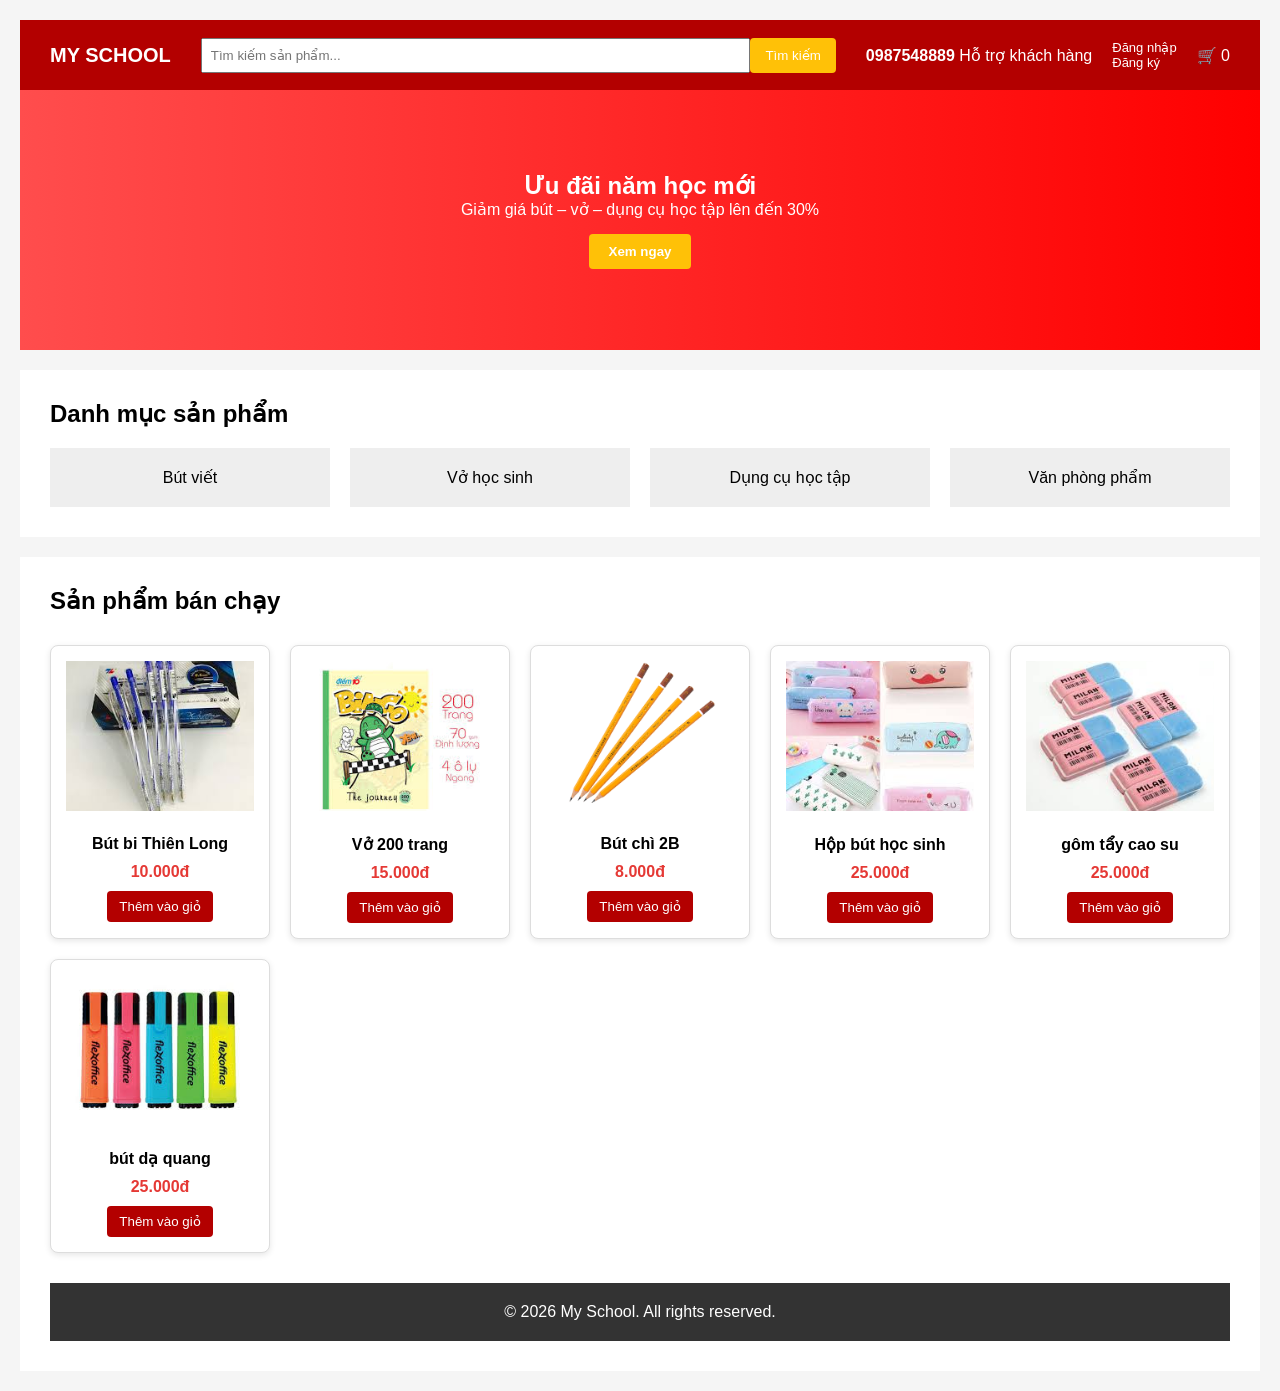
==== html/homepage.html @ 2a37df04 "update code" ====
<!doctype html>
<html lang="vi">
  <head>
    <meta charset="UTF-8" />
    <title>My School</title>
    <link rel="stylesheet" href="../css/homepage.css" />
  </head>

  <body>
    <nav class="navbar">
      <div class="navbar-left">
        <div class="logo">MY SCHOOL</div>
      </div>

      <div class="navbar-center">
        <input type="text" placeholder="Tìm kiếm sản phẩm..." />
        <button>Tìm kiếm</button>
      </div>

      <div class="navbar-right">
        <div class="hotline">
          <strong>0987548889</strong>
          <span>Hỗ trợ khách hàng</span>
        </div>

        <div class="account">
          <a href="#">Đăng nhập</a>
          <a href="#">Đăng ký</a>
        </div>

        <div class="cart">🛒 <span class="badge">0</span></div>
      </div>
    </nav>

    <div class="banner">
      <div class="banner-content">
        <h2>Ưu đãi năm học mới</h2>
        <p>Giảm giá bút – vở – dụng cụ học tập lên đến 30%</p>
        <button>Xem ngay</button>
      </div>
    </div>

    <div class="category">
      <h2>Danh mục sản phẩm</h2>
      <div class="category-list">
        <div class="category-item">Bút viết</div>
        <div class="category-item">Vở học sinh</div>
        <div class="category-item">Dụng cụ học tập</div>
        <div class="category-item">Văn phòng phẩm</div>
      </div>
    </div>

    <div class="bestseller">
      <h2>Sản phẩm bán chạy</h2>
      <div class="product-list">
        <div class="product-card">
          <img src="../img/butbi.jpg" />
          <h3>Bút bi Thiên Long</h3>
          <p class="price">10.000đ</p>
          <button>Thêm vào giỏ</button>
        </div>

        <div class="product-card">
          <img src="../img/vohocsinh200trang.jpg" />
          <h3>Vở 200 trang</h3>
          <p class="price">15.000đ</p>
          <button>Thêm vào giỏ</button>
        </div>

        <div class="product-card">
          <img src="../img/butchi.png" />
          <h3>Bút chì 2B</h3>
          <p class="price">8.000đ</p>
          <button>Thêm vào giỏ</button>
        </div>

        <div class="product-card">
          <img src="../img/hopbuthocsinh.jpg" />
          <h3>Hộp bút học sinh</h3>
          <p class="price">25.000đ</p>
          <button>Thêm vào giỏ</button>
        </div>

        <div class="product-card">
          <img src="../img/gomtay.jpg" />
          <h3>gôm tẩy cao su</h3>
          <p class="price">25.000đ</p>
          <button>Thêm vào giỏ</button>
      </div>

      <div class="product-card">
          <img src="..//img/butdaquang.jpg" />
          <h3>bút dạ quang</h3>
          <p class="price">25.000đ</p>
          <button>Thêm vào giỏ</button>
      </div>

       
    </div>
    <footer>© 2026 My School. All rights reserved.</footer>
  </body>
</html>
---- css/homepage.css ----
* {
  margin: 0;
  padding: 0;
  box-sizing: border-box;
  font-family: Arial, sans-serif;
}

body {
  background: #f5f5f5;
}
.navbar {
  height: 70px;
  background: #b30000;
  color: #fff;
  display: flex;
  align-items: center;
  padding: 0 30px;
}

.navbar-left .logo {
  font-size: 20px;
  font-weight: bold;
}

.navbar-center {
  flex: 1;
  display: flex;
  margin: 0 30px;
}

.navbar-center input {
  flex: 1;
  padding: 8px;
}

.navbar-center button {
  padding: 8px 15px;
  background: #ffc107;
  border: none;
  cursor: pointer;
}

.navbar-right {
  display: flex;
  gap: 20px;
  align-items: center;
}

.account a {
  color: #fff;
  display: block;
  text-decoration: none;
  font-size: 13px;
}

.banner {
  height: 260px;
  background: linear-gradient(90deg, #ff4d4d, #ff0000);
  display: flex;
  align-items: center;
  justify-content: center;
  color: #fff;
}

.banner-content {
  text-align: center;
}

.banner-content button {
  margin-top: 15px;
  padding: 10px 20px;
  border: none;
  background: #ffc107;
  cursor: pointer;
  font-weight: bold;
}

.category {
  background: #fff;
  padding: 30px;
  margin-top: 20px;
}

.category-list {
  display: flex;
  gap: 20px;
  margin-top: 20px;
}

.category-item {
  flex: 1;
  background: #eee;
  padding: 20px;
  text-align: center;
  cursor: pointer;
}

.bestseller {
  background: #fff;
  padding: 30px;
  margin-top: 20px;
}

.product-list {
  display: flex;
  gap: 20px;
  margin-top: 20px;
}

.product-card {
  flex: 1;
  border: 1px solid #ddd;
  padding: 15px;
  text-align: center;
}

.product-card img {
  width: 100%;
}

.price {
  color: red;
  font-weight: bold;
  margin: 10px 0;
}

.product-card button {
  padding: 8px 12px;
  background: #b30000;
  color: #fff;
  border: none;
  cursor: pointer;
}

footer {
  margin-top: 30px;
  padding: 20px;
  background: #333;
  color: #fff;
  text-align: center;
}
body {
  font-family: Arial, sans-serif;
  background: #f5f5f5;
  padding: 20px;
}

h1 {
  text-align: center;
}

.product-list {
  display: grid;
  grid-template-columns: repeat(auto-fill, minmax(220px, 1fr));
  gap: 20px;
  margin-top: 30px;
}

.product-card {
  background: #fff;
  padding: 15px;
  border-radius: 8px;
  text-align: center;
  box-shadow: 0 2px 6px rgba(0,0,0,0.1);
}

.product-card img {
  width: 100%;
  height: 150px;
  object-fit: cover;
  margin-bottom: 10px;
}

.product-card h3 {
  font-size: 16px;
  margin: 10px 0;
}

.price {
  color: #e53935;
  font-weight: bold;
  margin-bottom: 10px;
}

button {
  padding: 8px 12px;
  border: none;
  background: #1976d2;
  color: #fff;
  border-radius: 4px;
  cursor: pointer;
}

button:hover {
  background: #0d47a1;
}
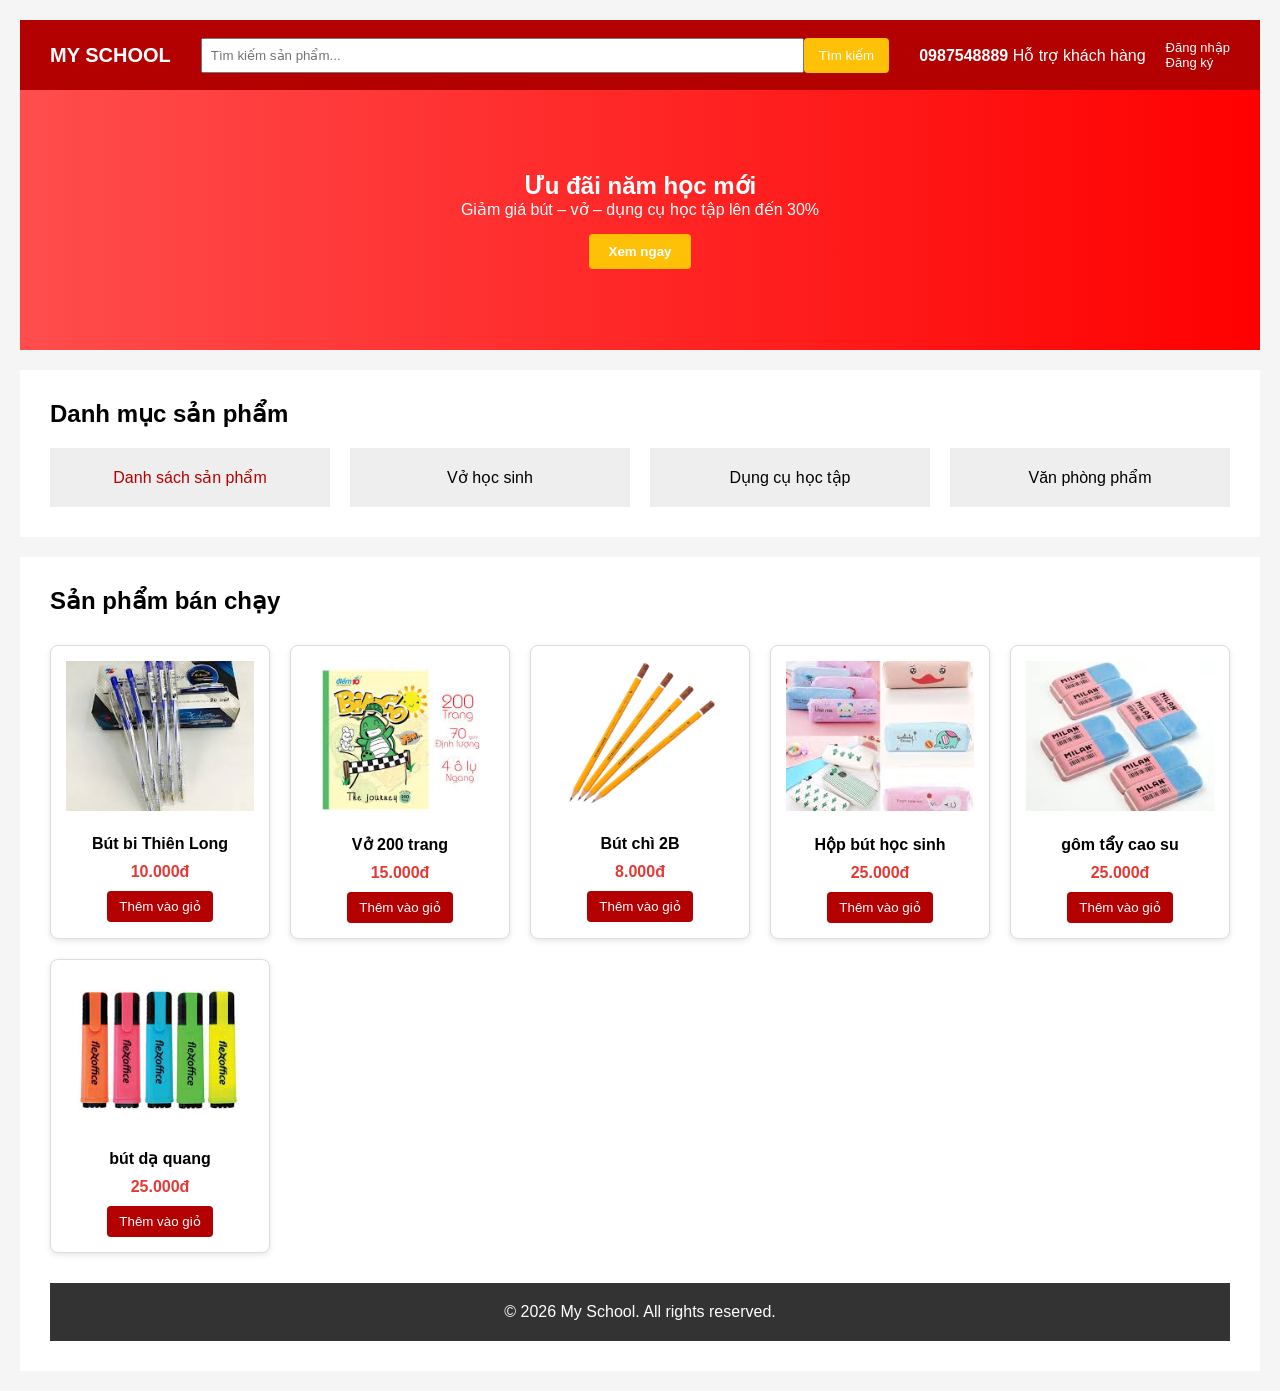
==== commit e7c0d5f8: "update code" ====
--- a/html/homepage.html
+++ b/html/homepage.html
@@ -28,7 +28,7 @@
           <a href="#">Đăng ký</a>
         </div>
 
-        <div class="cart">🛒 <span class="badge">0</span></div>
+      
       </div>
     </nav>
 
@@ -43,7 +43,7 @@
     <div class="category">
       <h2>Danh mục sản phẩm</h2>
       <div class="category-list">
-        <div class="category-item">Bút viết</div>
+        <div class="category-item"><a href="../json/script.js">Danh sách sản phẩm</a></div>
         <div class="category-item">Vở học sinh</div>
         <div class="category-item">Dụng cụ học tập</div>
         <div class="category-item">Văn phòng phẩm</div>
--- a/css/homepage.css
+++ b/css/homepage.css
@@ -95,6 +95,11 @@
   cursor: pointer;
 }
 
+.category-item a {
+  text-decoration: none;
+  color: #b30000;
+}
+
 .bestseller {
   background: #fff;
   padding: 30px;
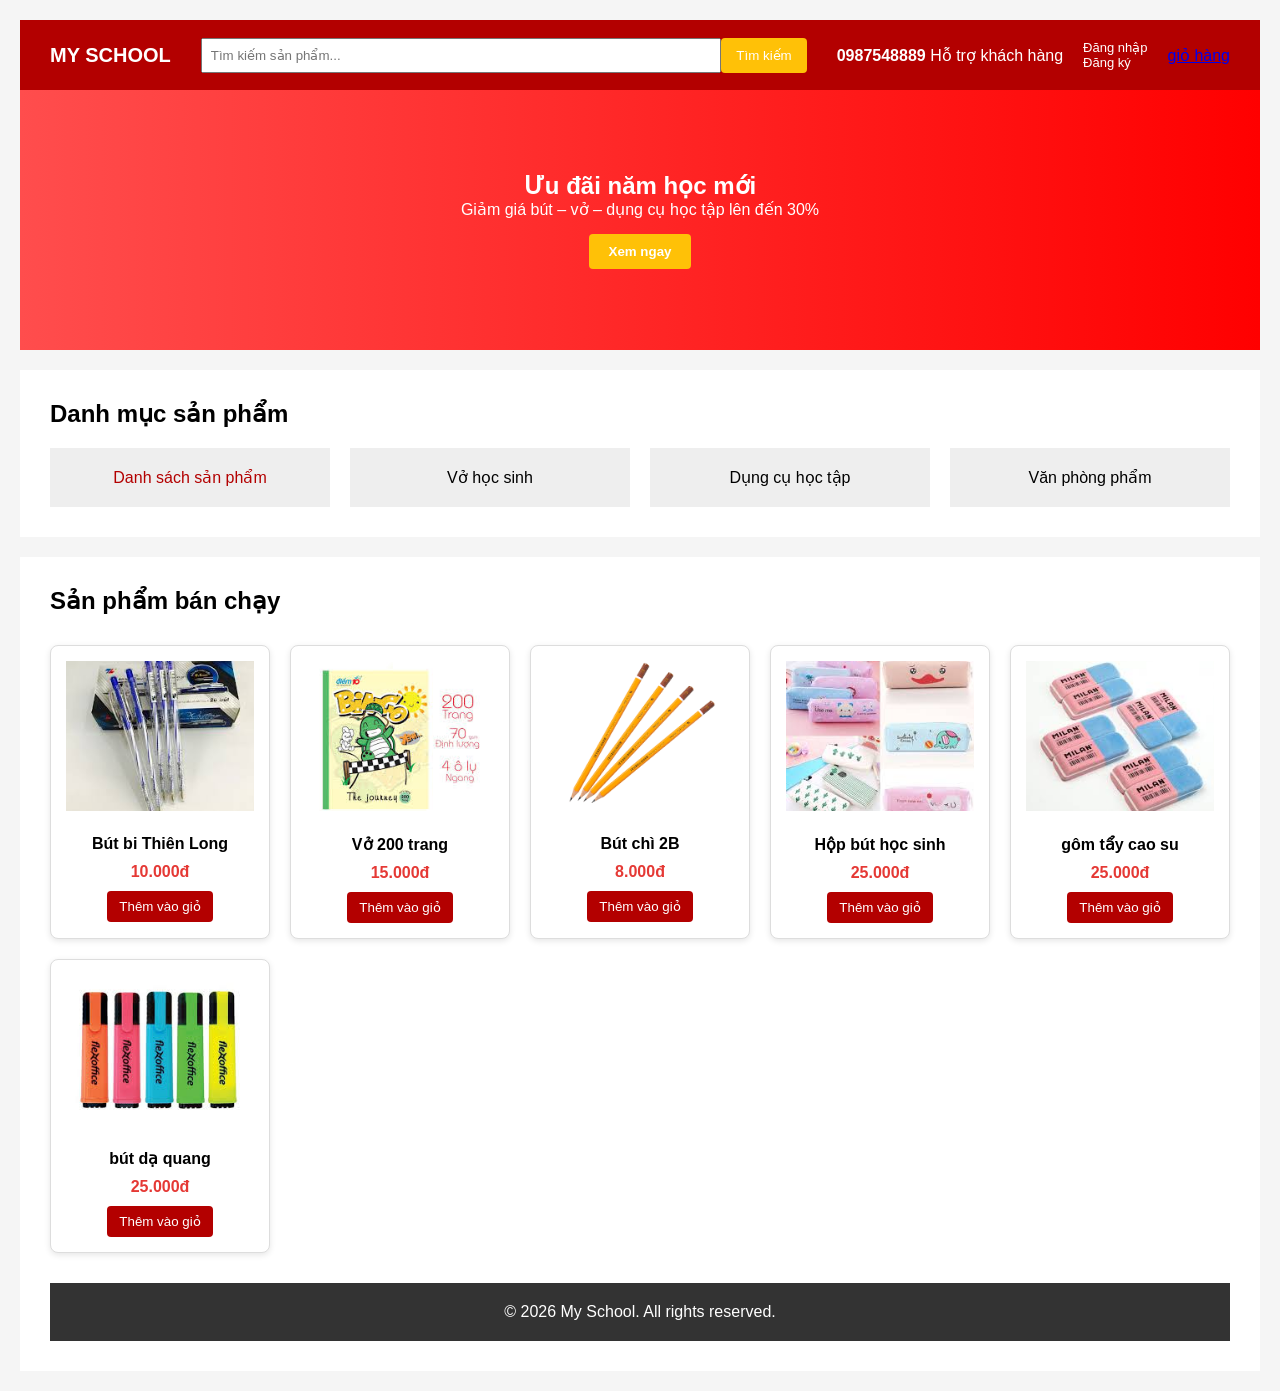
==== commit b589f386: "update code" ====
--- a/html/homepage.html
+++ b/html/homepage.html
@@ -27,6 +27,9 @@
           <a href="#">Đăng nhập</a>
           <a href="#">Đăng ký</a>
         </div>
+        <div class="cart"><a href="./cart.html"> giỏ hàng</a>
+  <span id="cart-count"></span>
+</div>
 
       
       </div>
@@ -43,7 +46,7 @@
     <div class="category">
       <h2>Danh mục sản phẩm</h2>
       <div class="category-list">
-        <div class="category-item"><a href="../json/script.js">Danh sách sản phẩm</a></div>
+        <div class="category-item"><a href="./productlist.html">Danh sách sản phẩm</a></div>
         <div class="category-item">Vở học sinh</div>
         <div class="category-item">Dụng cụ học tập</div>
         <div class="category-item">Văn phòng phẩm</div>
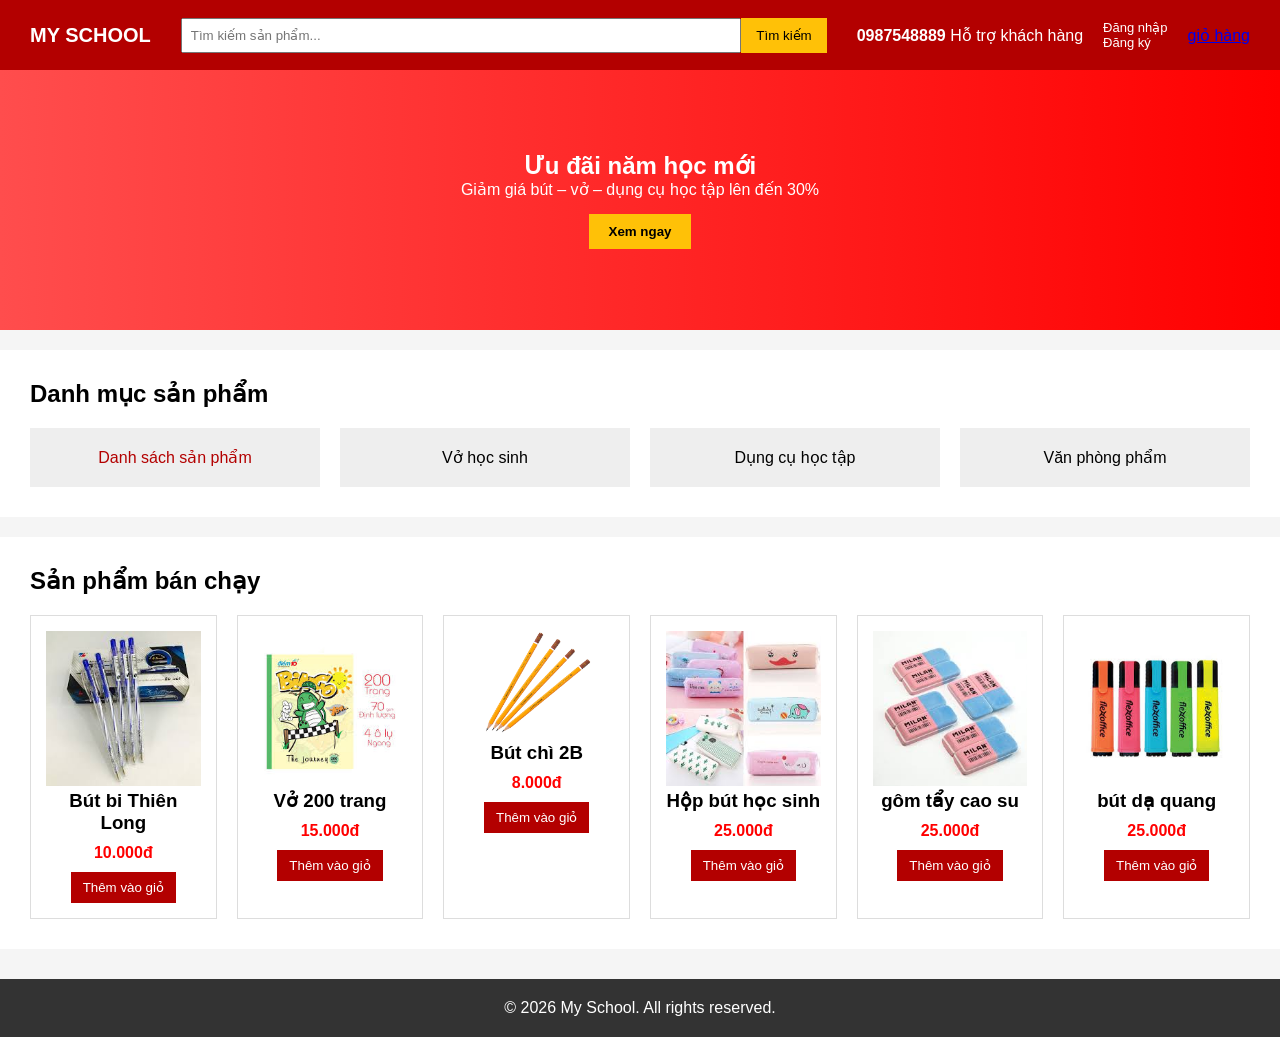
==== commit dada5dab: "update code" ====
--- a/html/homepage.html
+++ b/html/homepage.html
@@ -1,8 +1,6 @@
 <!doctype html>
 <html lang="vi">
   <head>
-    <meta charset="UTF-8" />
-    <title>My School</title>
     <link rel="stylesheet" href="../css/homepage.css" />
   </head>
 
@@ -24,12 +22,13 @@
         </div>
 
         <div class="account">
-          <a href="#">Đăng nhập</a>
-          <a href="#">Đăng ký</a>
+          <a href="../html/login.html">Đăng nhập</a>
+          <a href="../html/signup.html">Đăng ký</a>
         </div>
-        <div class="cart"><a href="./cart.html"> giỏ hàng</a>
-  <span id="cart-count"></span>
-</div>
+        <div class="cart">
+            <a href="./cart.html">giỏ hàng</a>
+            <span id="cart-count"></span>
+        </div>
 
       
       </div>
@@ -91,14 +90,13 @@
           <button>Thêm vào giỏ</button>
       </div>
 
-      <div class="product-card">
-          <img src="..//img/butdaquang.jpg" />
+        <div class="product-card">
+          <img src="../img/butdaquang.jpg" />
           <h3>bút dạ quang</h3>
           <p class="price">25.000đ</p>
           <button>Thêm vào giỏ</button>
+        </div>
       </div>
-
-       
     </div>
     <footer>© 2026 My School. All rights reserved.</footer>
   </body>
--- a/css/homepage.css
+++ b/css/homepage.css
@@ -8,6 +8,7 @@
 body {
   background: #f5f5f5;
 }
+
 .navbar {
   height: 70px;
   background: #b30000;
@@ -143,60 +144,4 @@
   background: #333;
   color: #fff;
   text-align: center;
-}
-body {
-  font-family: Arial, sans-serif;
-  background: #f5f5f5;
-  padding: 20px;
-}
-
-h1 {
-  text-align: center;
-}
-
-.product-list {
-  display: grid;
-  grid-template-columns: repeat(auto-fill, minmax(220px, 1fr));
-  gap: 20px;
-  margin-top: 30px;
-}
-
-.product-card {
-  background: #fff;
-  padding: 15px;
-  border-radius: 8px;
-  text-align: center;
-  box-shadow: 0 2px 6px rgba(0,0,0,0.1);
-}
-
-.product-card img {
-  width: 100%;
-  height: 150px;
-  object-fit: cover;
-  margin-bottom: 10px;
-}
-
-.product-card h3 {
-  font-size: 16px;
-  margin: 10px 0;
-}
-
-.price {
-  color: #e53935;
-  font-weight: bold;
-  margin-bottom: 10px;
-}
-
-button {
-  padding: 8px 12px;
-  border: none;
-  background: #1976d2;
-  color: #fff;
-  border-radius: 4px;
-  cursor: pointer;
-}
-
-button:hover {
-  background: #0d47a1;
-}
-
+}
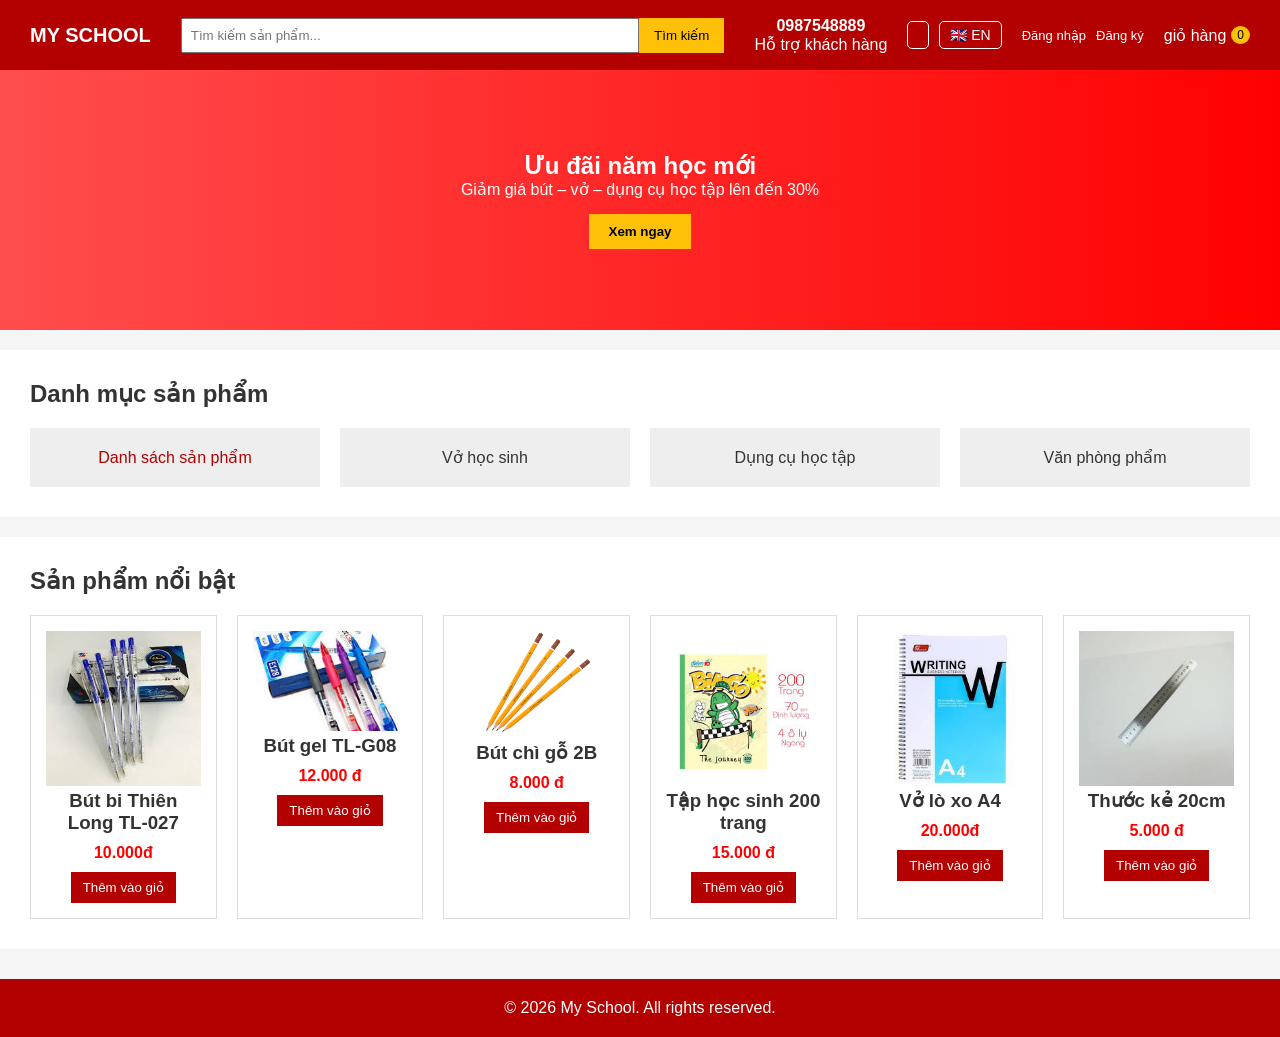
==== commit d5d98d03: "feat: Implement initial e-commerce application including core pages, styling, internationalization, " ====
--- a/html/homepage.html
+++ b/html/homepage.html
@@ -1,103 +1,52 @@
 <!doctype html>
 <html lang="vi">
-  <head>
-    <link rel="stylesheet" href="../css/homepage.css" />
-  </head>
 
-  <body>
-    <nav class="navbar">
-      <div class="navbar-left">
-        <div class="logo">MY SCHOOL</div>
-      </div>
+<head>
+  <meta charset="UTF-8" />
+  <meta name="viewport" content="width=device-width, initial-scale=1.0">
+  <title>Trang chủ - My School</title>
+  <link rel="icon" href="../img/favicon.ico" />
+  <link rel="stylesheet" href="../css/theme.css" />
+  <link rel="stylesheet" href="../css/homepage.css" />
+</head>
 
-      <div class="navbar-center">
-        <input type="text" placeholder="Tìm kiếm sản phẩm..." />
-        <button>Tìm kiếm</button>
-      </div>
+<body>
+  <div id="header-container"></div>
 
-      <div class="navbar-right">
-        <div class="hotline">
-          <strong>0987548889</strong>
-          <span>Hỗ trợ khách hàng</span>
-        </div>
+  <div class="banner">
+    <div class="banner-content">
+      <h2 data-i18n="banner_title">Ưu đãi năm học mới</h2>
+      <p data-i18n="banner_desc">Giảm giá bút – vở – dụng cụ học tập lên đến 30%</p>
+      <button data-i18n="banner_btn">Xem ngay</button>
+    </div>
+  </div>
 
-        <div class="account">
-          <a href="../html/login.html">Đăng nhập</a>
-          <a href="../html/signup.html">Đăng ký</a>
-        </div>
-        <div class="cart">
-            <a href="./cart.html">giỏ hàng</a>
-            <span id="cart-count"></span>
-        </div>
+  <div class="category">
+    <h2 data-i18n="categories">Danh mục sản phẩm</h2>
+    <div class="category-list">
+      <div class="category-item"><a href="./productlist.html" data-i18n="category_list">Danh sách sản phẩm</a></div>
+      <div class="category-item" data-i18n="category_notebooks">Vở học sinh</div>
+      <div class="category-item" data-i18n="category_tools">Dụng cụ học tập</div>
+      <div class="category-item" data-i18n="category_office">Văn phòng phẩm</div>
+    </div>
+  </div>
 
-      
-      </div>
-    </nav>
+  <div class="bestseller">
+    <h2 data-i18n="bestsellers">Sản phẩm nổi bật</h2>
+    <div class="product-list" id="product-list">
+      <!-- Products will be generated here by script.js -->
+    </div>
+  </div>
 
-    <div class="banner">
-      <div class="banner-content">
-        <h2>Ưu đãi năm học mới</h2>
-        <p>Giảm giá bút – vở – dụng cụ học tập lên đến 30%</p>
-        <button>Xem ngay</button>
-      </div>
-    </div>
+  <div id="footer-container"></div>
 
-    <div class="category">
-      <h2>Danh mục sản phẩm</h2>
-      <div class="category-list">
-        <div class="category-item"><a href="./productlist.html">Danh sách sản phẩm</a></div>
-        <div class="category-item">Vở học sinh</div>
-        <div class="category-item">Dụng cụ học tập</div>
-        <div class="category-item">Văn phòng phẩm</div>
-      </div>
-    </div>
+  <!-- Scripts must load after containers exist -->
+  <script src="../js/theme.js"></script>
+  <script src="../js/i18n.js"></script>
+  <script src="../js/layout.js"></script>
+  <script src="../js/auth.js"></script>
+  <script src="../js/app.js"></script>
+  <script src="../js/cart.js"></script>
+</body>
 
-    <div class="bestseller">
-      <h2>Sản phẩm bán chạy</h2>
-      <div class="product-list">
-        <div class="product-card">
-          <img src="../img/butbi.jpg" />
-          <h3>Bút bi Thiên Long</h3>
-          <p class="price">10.000đ</p>
-          <button>Thêm vào giỏ</button>
-        </div>
-
-        <div class="product-card">
-          <img src="../img/vohocsinh200trang.jpg" />
-          <h3>Vở 200 trang</h3>
-          <p class="price">15.000đ</p>
-          <button>Thêm vào giỏ</button>
-        </div>
-
-        <div class="product-card">
-          <img src="../img/butchi.png" />
-          <h3>Bút chì 2B</h3>
-          <p class="price">8.000đ</p>
-          <button>Thêm vào giỏ</button>
-        </div>
-
-        <div class="product-card">
-          <img src="../img/hopbuthocsinh.jpg" />
-          <h3>Hộp bút học sinh</h3>
-          <p class="price">25.000đ</p>
-          <button>Thêm vào giỏ</button>
-        </div>
-
-        <div class="product-card">
-          <img src="../img/gomtay.jpg" />
-          <h3>gôm tẩy cao su</h3>
-          <p class="price">25.000đ</p>
-          <button>Thêm vào giỏ</button>
-      </div>
-
-        <div class="product-card">
-          <img src="../img/butdaquang.jpg" />
-          <h3>bút dạ quang</h3>
-          <p class="price">25.000đ</p>
-          <button>Thêm vào giỏ</button>
-        </div>
-      </div>
-    </div>
-    <footer>© 2026 My School. All rights reserved.</footer>
-  </body>
-</html>
+</html>
--- a/css/theme.css
+++ b/css/theme.css
@@ -0,0 +1,59 @@
+:root {
+  /* Light Theme Colors */
+  --bg-color: #f5f5f5;
+  --text-color: #333;
+  --nav-bg: #b30000;
+  --nav-text: #fff;
+  --card-bg: #fff;
+  --card-border: #ddd;
+  --btn-primary: #ffc107;
+  --btn-primary-text: #000;
+  --btn-secondary: #b30000;
+  --btn-secondary-text: #fff;
+  --category-bg: #eee;
+  --price-color: red;
+}
+
+[data-theme="dark"] {
+  /* Dark Theme Colors */
+  --bg-color: #121212;
+  --text-color: #f0f0f0;
+  --nav-bg: #1f1f1f;
+  --nav-text: #ddd;
+  --card-bg: #1e1e1e;
+  --card-border: #333;
+  --btn-primary: #e0a800; /* slightly darker yellow */
+  --btn-primary-text: #000;
+  --btn-secondary: #8b0000; /* darker red */
+  --btn-secondary-text: #ddd;
+  --category-bg: #222;
+  --price-color: #ff6b6b; /* softer red for dark mode */
+}
+
+/* Base Body Styles */
+body {
+  background-color: var(--bg-color);
+  color: var(--text-color);
+  transition: background-color 0.3s, color 0.3s;
+}
+
+/* UI Controls in Navbar */
+.nav-controls {
+    display: flex;
+    gap: 10px;
+}
+
+.theme-btn, .lang-btn {
+    background: transparent;
+    border: 1px solid var(--nav-text);
+    color: var(--nav-text);
+    padding: 5px 10px;
+    border-radius: 5px;
+    cursor: pointer;
+    font-size: 14px;
+    transition: 0.2s;
+}
+
+.theme-btn:hover, .lang-btn:hover {
+    background: rgba(255, 255, 255, 0.1);
+}
--- a/css/homepage.css
+++ b/css/homepage.css
@@ -6,13 +6,13 @@
 }
 
 body {
-  background: #f5f5f5;
+  /* Handled by theme.css */
 }
 
 .navbar {
   height: 70px;
-  background: #b30000;
-  color: #fff;
+  background: var(--nav-bg);
+  color: var(--nav-text);
   display: flex;
   align-items: center;
   padding: 0 30px;
@@ -36,7 +36,8 @@
 
 .navbar-center button {
   padding: 8px 15px;
-  background: #ffc107;
+  background: var(--btn-primary);
+  color: var(--btn-primary-text);
   border: none;
   cursor: pointer;
 }
@@ -48,7 +49,7 @@
 }
 
 .account a {
-  color: #fff;
+  color: var(--nav-text);
   display: block;
   text-decoration: none;
   font-size: 13px;
@@ -71,13 +72,14 @@
   margin-top: 15px;
   padding: 10px 20px;
   border: none;
-  background: #ffc107;
+  background: var(--btn-primary);
+  color: var(--btn-primary-text);
   cursor: pointer;
   font-weight: bold;
 }
 
 .category {
-  background: #fff;
+  background: var(--card-bg);
   padding: 30px;
   margin-top: 20px;
 }
@@ -90,7 +92,7 @@
 
 .category-item {
   flex: 1;
-  background: #eee;
+  background: var(--category-bg);
   padding: 20px;
   text-align: center;
   cursor: pointer;
@@ -98,11 +100,11 @@
 
 .category-item a {
   text-decoration: none;
-  color: #b30000;
+  color: var(--nav-bg);
 }
 
 .bestseller {
-  background: #fff;
+  background: var(--card-bg);
   padding: 30px;
   margin-top: 20px;
 }
@@ -115,9 +117,10 @@
 
 .product-card {
   flex: 1;
-  border: 1px solid #ddd;
+  border: 1px solid var(--card-border);
   padding: 15px;
   text-align: center;
+  background: var(--card-bg);
 }
 
 .product-card img {
@@ -125,15 +128,15 @@
 }
 
 .price {
-  color: red;
+  color: var(--price-color);
   font-weight: bold;
   margin: 10px 0;
 }
 
 .product-card button {
   padding: 8px 12px;
-  background: #b30000;
-  color: #fff;
+  background: var(--nav-bg);
+  color: var(--nav-text);
   border: none;
   cursor: pointer;
 }
@@ -141,7 +144,7 @@
 footer {
   margin-top: 30px;
   padding: 20px;
-  background: #333;
-  color: #fff;
+  background: var(--nav-bg);
+  color: var(--nav-text);
   text-align: center;
 }
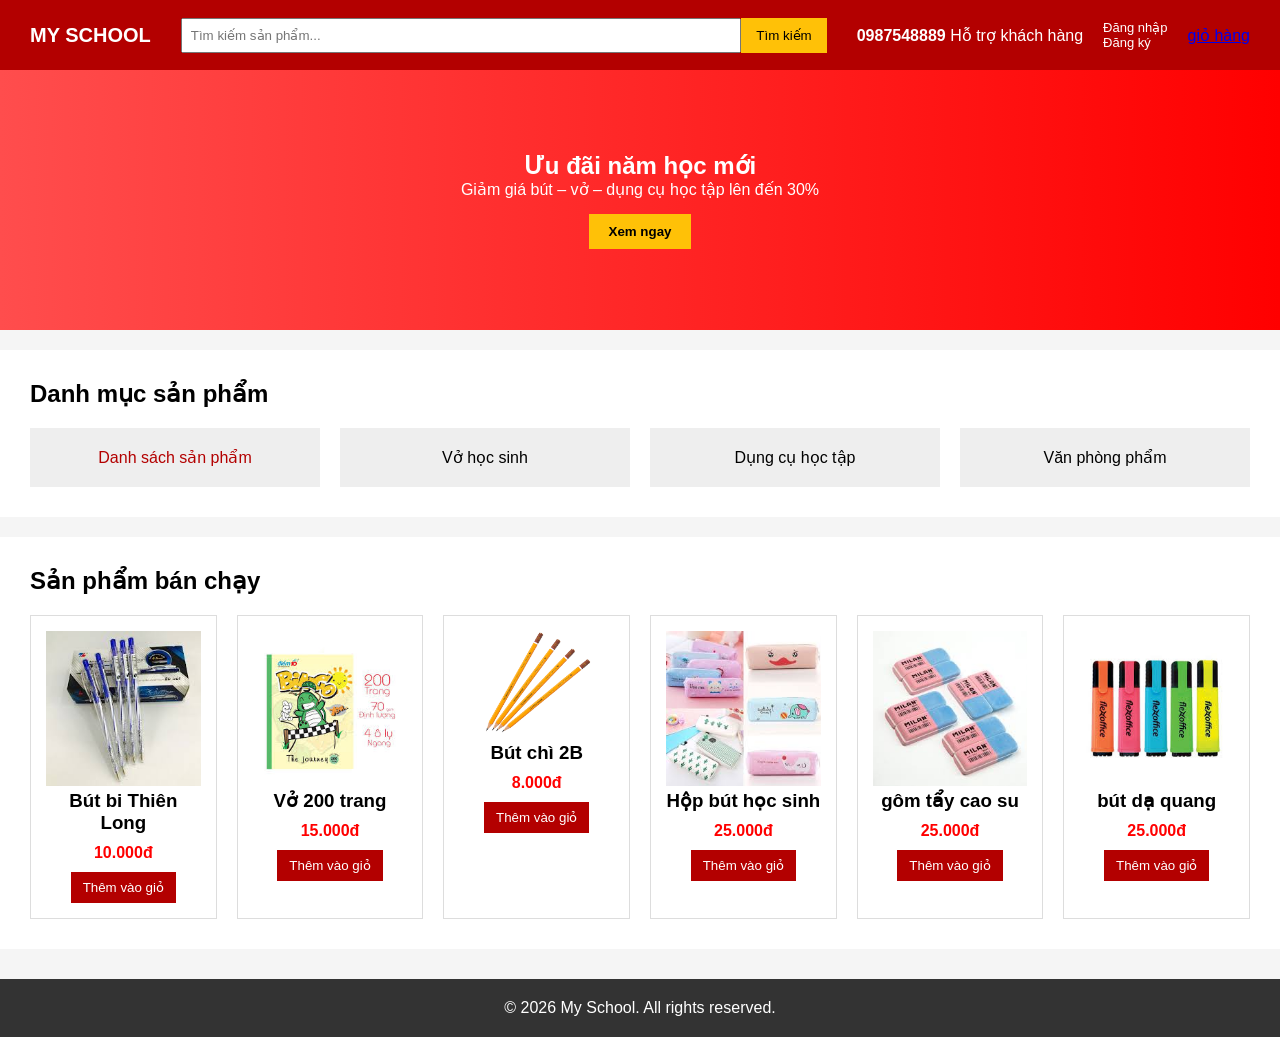
==== commit c105dee7: "Revert "feat: Implement initial e-commerce application including core pages, …"" ====
--- a/html/homepage.html
+++ b/html/homepage.html
@@ -1,52 +1,103 @@
 <!doctype html>
 <html lang="vi">
+  <head>
+    <link rel="stylesheet" href="../css/homepage.css" />
+  </head>
 
-<head>
-  <meta charset="UTF-8" />
-  <meta name="viewport" content="width=device-width, initial-scale=1.0">
-  <title>Trang chủ - My School</title>
-  <link rel="icon" href="../img/favicon.ico" />
-  <link rel="stylesheet" href="../css/theme.css" />
-  <link rel="stylesheet" href="../css/homepage.css" />
-</head>
+  <body>
+    <nav class="navbar">
+      <div class="navbar-left">
+        <div class="logo">MY SCHOOL</div>
+      </div>
 
-<body>
-  <div id="header-container"></div>
+      <div class="navbar-center">
+        <input type="text" placeholder="Tìm kiếm sản phẩm..." />
+        <button>Tìm kiếm</button>
+      </div>
 
-  <div class="banner">
-    <div class="banner-content">
-      <h2 data-i18n="banner_title">Ưu đãi năm học mới</h2>
-      <p data-i18n="banner_desc">Giảm giá bút – vở – dụng cụ học tập lên đến 30%</p>
-      <button data-i18n="banner_btn">Xem ngay</button>
+      <div class="navbar-right">
+        <div class="hotline">
+          <strong>0987548889</strong>
+          <span>Hỗ trợ khách hàng</span>
+        </div>
+
+        <div class="account">
+          <a href="../html/login.html">Đăng nhập</a>
+          <a href="../html/signup.html">Đăng ký</a>
+        </div>
+        <div class="cart">
+            <a href="./cart.html">giỏ hàng</a>
+            <span id="cart-count"></span>
+        </div>
+
+      
+      </div>
+    </nav>
+
+    <div class="banner">
+      <div class="banner-content">
+        <h2>Ưu đãi năm học mới</h2>
+        <p>Giảm giá bút – vở – dụng cụ học tập lên đến 30%</p>
+        <button>Xem ngay</button>
+      </div>
     </div>
-  </div>
 
-  <div class="category">
-    <h2 data-i18n="categories">Danh mục sản phẩm</h2>
-    <div class="category-list">
-      <div class="category-item"><a href="./productlist.html" data-i18n="category_list">Danh sách sản phẩm</a></div>
-      <div class="category-item" data-i18n="category_notebooks">Vở học sinh</div>
-      <div class="category-item" data-i18n="category_tools">Dụng cụ học tập</div>
-      <div class="category-item" data-i18n="category_office">Văn phòng phẩm</div>
+    <div class="category">
+      <h2>Danh mục sản phẩm</h2>
+      <div class="category-list">
+        <div class="category-item"><a href="./productlist.html">Danh sách sản phẩm</a></div>
+        <div class="category-item">Vở học sinh</div>
+        <div class="category-item">Dụng cụ học tập</div>
+        <div class="category-item">Văn phòng phẩm</div>
+      </div>
     </div>
-  </div>
 
-  <div class="bestseller">
-    <h2 data-i18n="bestsellers">Sản phẩm nổi bật</h2>
-    <div class="product-list" id="product-list">
-      <!-- Products will be generated here by script.js -->
+    <div class="bestseller">
+      <h2>Sản phẩm bán chạy</h2>
+      <div class="product-list">
+        <div class="product-card">
+          <img src="../img/butbi.jpg" />
+          <h3>Bút bi Thiên Long</h3>
+          <p class="price">10.000đ</p>
+          <button>Thêm vào giỏ</button>
+        </div>
+
+        <div class="product-card">
+          <img src="../img/vohocsinh200trang.jpg" />
+          <h3>Vở 200 trang</h3>
+          <p class="price">15.000đ</p>
+          <button>Thêm vào giỏ</button>
+        </div>
+
+        <div class="product-card">
+          <img src="../img/butchi.png" />
+          <h3>Bút chì 2B</h3>
+          <p class="price">8.000đ</p>
+          <button>Thêm vào giỏ</button>
+        </div>
+
+        <div class="product-card">
+          <img src="../img/hopbuthocsinh.jpg" />
+          <h3>Hộp bút học sinh</h3>
+          <p class="price">25.000đ</p>
+          <button>Thêm vào giỏ</button>
+        </div>
+
+        <div class="product-card">
+          <img src="../img/gomtay.jpg" />
+          <h3>gôm tẩy cao su</h3>
+          <p class="price">25.000đ</p>
+          <button>Thêm vào giỏ</button>
+      </div>
+
+        <div class="product-card">
+          <img src="../img/butdaquang.jpg" />
+          <h3>bút dạ quang</h3>
+          <p class="price">25.000đ</p>
+          <button>Thêm vào giỏ</button>
+        </div>
+      </div>
     </div>
-  </div>
-
-  <div id="footer-container"></div>
-
-  <!-- Scripts must load after containers exist -->
-  <script src="../js/theme.js"></script>
-  <script src="../js/i18n.js"></script>
-  <script src="../js/layout.js"></script>
-  <script src="../js/auth.js"></script>
-  <script src="../js/app.js"></script>
-  <script src="../js/cart.js"></script>
-</body>
-
-</html>+    <footer>© 2026 My School. All rights reserved.</footer>
+  </body>
+</html>
--- a/css/homepage.css
+++ b/css/homepage.css
@@ -6,13 +6,13 @@
 }
 
 body {
-  /* Handled by theme.css */
+  background: #f5f5f5;
 }
 
 .navbar {
   height: 70px;
-  background: var(--nav-bg);
-  color: var(--nav-text);
+  background: #b30000;
+  color: #fff;
   display: flex;
   align-items: center;
   padding: 0 30px;
@@ -36,8 +36,7 @@
 
 .navbar-center button {
   padding: 8px 15px;
-  background: var(--btn-primary);
-  color: var(--btn-primary-text);
+  background: #ffc107;
   border: none;
   cursor: pointer;
 }
@@ -49,7 +48,7 @@
 }
 
 .account a {
-  color: var(--nav-text);
+  color: #fff;
   display: block;
   text-decoration: none;
   font-size: 13px;
@@ -72,14 +71,13 @@
   margin-top: 15px;
   padding: 10px 20px;
   border: none;
-  background: var(--btn-primary);
-  color: var(--btn-primary-text);
+  background: #ffc107;
   cursor: pointer;
   font-weight: bold;
 }
 
 .category {
-  background: var(--card-bg);
+  background: #fff;
   padding: 30px;
   margin-top: 20px;
 }
@@ -92,7 +90,7 @@
 
 .category-item {
   flex: 1;
-  background: var(--category-bg);
+  background: #eee;
   padding: 20px;
   text-align: center;
   cursor: pointer;
@@ -100,11 +98,11 @@
 
 .category-item a {
   text-decoration: none;
-  color: var(--nav-bg);
+  color: #b30000;
 }
 
 .bestseller {
-  background: var(--card-bg);
+  background: #fff;
   padding: 30px;
   margin-top: 20px;
 }
@@ -117,10 +115,9 @@
 
 .product-card {
   flex: 1;
-  border: 1px solid var(--card-border);
+  border: 1px solid #ddd;
   padding: 15px;
   text-align: center;
-  background: var(--card-bg);
 }
 
 .product-card img {
@@ -128,15 +125,15 @@
 }
 
 .price {
-  color: var(--price-color);
+  color: red;
   font-weight: bold;
   margin: 10px 0;
 }
 
 .product-card button {
   padding: 8px 12px;
-  background: var(--nav-bg);
-  color: var(--nav-text);
+  background: #b30000;
+  color: #fff;
   border: none;
   cursor: pointer;
 }
@@ -144,7 +141,7 @@
 footer {
   margin-top: 30px;
   padding: 20px;
-  background: var(--nav-bg);
-  color: var(--nav-text);
+  background: #333;
+  color: #fff;
   text-align: center;
 }
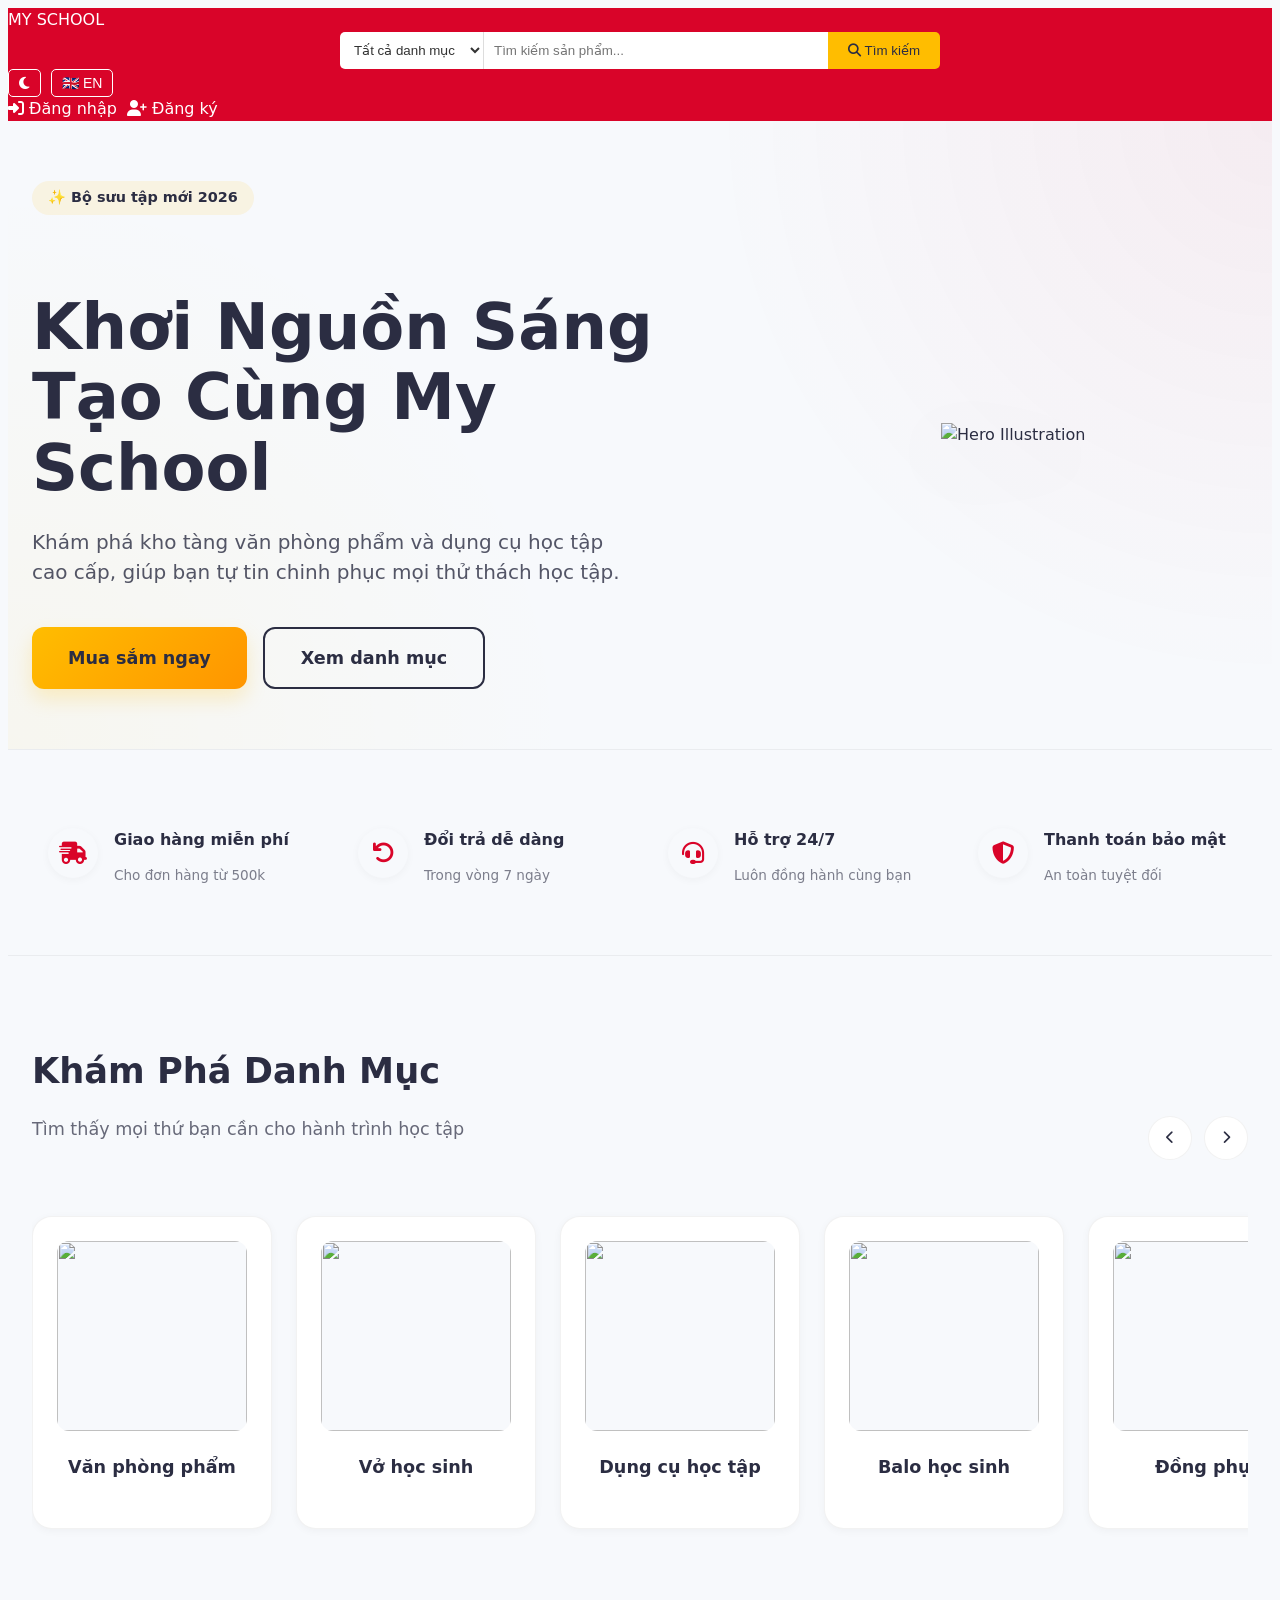
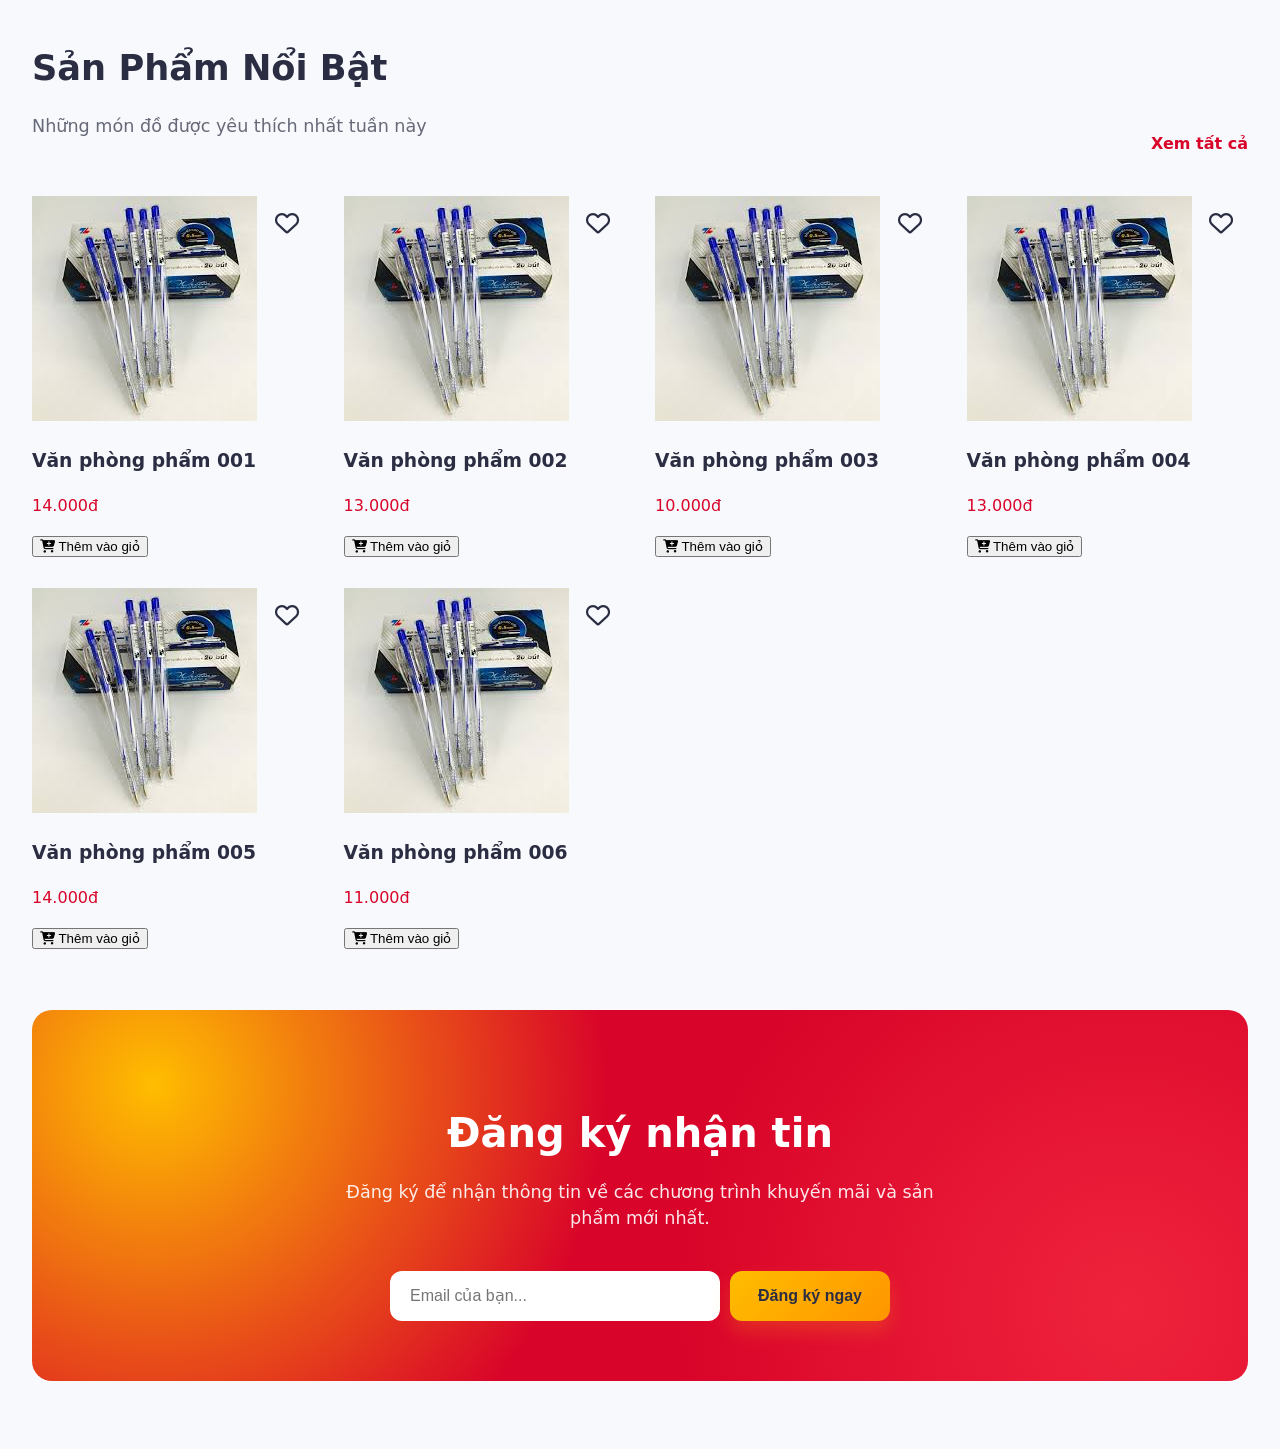
==== commit 1a1ecac6: "Fix homepage flickering and layout shifts via coordinated initialization and FOUC prevention" ====
--- a/html/homepage.html
+++ b/html/homepage.html
@@ -1,103 +1,185 @@
 <!doctype html>
 <html lang="vi">
-  <head>
-    <link rel="stylesheet" href="../css/homepage.css" />
-  </head>
 
-  <body>
-    <nav class="navbar">
-      <div class="navbar-left">
-        <div class="logo">MY SCHOOL</div>
+<head>
+  <meta charset="UTF-8" />
+  <meta name="viewport" content="width=device-width, initial-scale=1.0">
+  <title>Trang chủ - My School</title>
+  <link rel="icon" href="../img/favicon.svg" />
+  <link rel="stylesheet" href="https://cdnjs.cloudflare.com/ajax/libs/font-awesome/6.4.0/css/all.min.css">
+  <link rel="stylesheet" href="../css/theme.css" />
+  <link rel="stylesheet" href="../css/homepage.css" />
+  <script>
+    // Immediate Theme Application to prevent FOUC
+    (function () {
+      const theme = localStorage.getItem('app_theme') || (window.matchMedia('(prefers-color-scheme: dark)').matches ? 'dark' : 'light');
+      if (theme === 'dark') document.documentElement.setAttribute('data-theme', 'dark');
+      document.write('<style>body { opacity: 0; transition: opacity 0.3s ease; }</style>');
+    })();
+  </script>
+</head>
+
+<body>
+  <div id="header-container"></div>
+
+  <!-- Hero Section -->
+  <section class="hero-section">
+    <div class="hero-content">
+      <div class="hero-text-wrapper">
+        <span class="hero-badge" data-i18n="new_arrival">✨ Bộ sưu tập mới 2026</span>
+        <h1 class="hero-title" data-i18n="hero_title">Khơi Nguồn Sáng Tạo <br> Cùng <span class="text-gradient">My
+            School</span></h1>
+        <p class="hero-subtitle" data-i18n="hero_desc">Khám phá kho tàng văn phòng phẩm và dụng cụ học tập cao cấp, giúp
+          bạn tự tin chinh phục mọi thử thách học tập.</p>
+        <div class="hero-actions">
+          <a href="./productlist.html" class="btn btn-primary btn-lg" data-i18n="shop_now">Mua sắm ngay</a>
+          <a href="#categories" class="btn btn-outline btn-lg" data-i18n="view_categories">Xem danh mục</a>
+        </div>
       </div>
-
-      <div class="navbar-center">
-        <input type="text" placeholder="Tìm kiếm sản phẩm..." />
-        <button>Tìm kiếm</button>
-      </div>
-
-      <div class="navbar-right">
-        <div class="hotline">
-          <strong>0987548889</strong>
-          <span>Hỗ trợ khách hàng</span>
-        </div>
-
-        <div class="account">
-          <a href="../html/login.html">Đăng nhập</a>
-          <a href="../html/signup.html">Đăng ký</a>
-        </div>
-        <div class="cart">
-            <a href="./cart.html">giỏ hàng</a>
-            <span id="cart-count"></span>
-        </div>
-
-      
-      </div>
-    </nav>
-
-    <div class="banner">
-      <div class="banner-content">
-        <h2>Ưu đãi năm học mới</h2>
-        <p>Giảm giá bút – vở – dụng cụ học tập lên đến 30%</p>
-        <button>Xem ngay</button>
+      <div class="hero-image-wrapper">
+        <div class="hero-blob"></div>
+        <img src="../img/hero-illustration.png" alt="Hero Illustration" class="hero-img"
+          onerror="this.onerror=null; this.src='https://placehold.co/600x400?text=My+School';">
       </div>
     </div>
+  </section>
 
-    <div class="category">
-      <h2>Danh mục sản phẩm</h2>
-      <div class="category-list">
-        <div class="category-item"><a href="./productlist.html">Danh sách sản phẩm</a></div>
-        <div class="category-item">Vở học sinh</div>
-        <div class="category-item">Dụng cụ học tập</div>
-        <div class="category-item">Văn phòng phẩm</div>
-      </div>
-    </div>
-
-    <div class="bestseller">
-      <h2>Sản phẩm bán chạy</h2>
-      <div class="product-list">
-        <div class="product-card">
-          <img src="../img/butbi.jpg" />
-          <h3>Bút bi Thiên Long</h3>
-          <p class="price">10.000đ</p>
-          <button>Thêm vào giỏ</button>
+  <!-- Service Highlights -->
+  <section class="service-highlights">
+    <div class="container">
+      <div class="service-grid">
+        <div class="service-card">
+          <div class="service-icon"><i class="fas fa-shipping-fast"></i></div>
+          <div class="service-info">
+            <h4 data-i18n="free_shipping">Giao hàng miễn phí</h4>
+            <p data-i18n="free_shipping_desc">Cho đơn hàng từ 500k</p>
+          </div>
         </div>
-
-        <div class="product-card">
-          <img src="../img/vohocsinh200trang.jpg" />
-          <h3>Vở 200 trang</h3>
-          <p class="price">15.000đ</p>
-          <button>Thêm vào giỏ</button>
+        <div class="service-card">
+          <div class="service-icon"><i class="fas fa-undo"></i></div>
+          <div class="service-info">
+            <h4 data-i18n="easy_return">Đổi trả dễ dàng</h4>
+            <p data-i18n="easy_return_desc">Trong vòng 7 ngày</p>
+          </div>
         </div>
-
-        <div class="product-card">
-          <img src="../img/butchi.png" />
-          <h3>Bút chì 2B</h3>
-          <p class="price">8.000đ</p>
-          <button>Thêm vào giỏ</button>
+        <div class="service-card">
+          <div class="service-icon"><i class="fas fa-headset"></i></div>
+          <div class="service-info">
+            <h4 data-i18n="support_247">Hỗ trợ 24/7</h4>
+            <p data-i18n="support_247_desc">Luôn đồng hành cùng bạn</p>
+          </div>
         </div>
-
-        <div class="product-card">
-          <img src="../img/hopbuthocsinh.jpg" />
-          <h3>Hộp bút học sinh</h3>
-          <p class="price">25.000đ</p>
-          <button>Thêm vào giỏ</button>
-        </div>
-
-        <div class="product-card">
-          <img src="../img/gomtay.jpg" />
-          <h3>gôm tẩy cao su</h3>
-          <p class="price">25.000đ</p>
-          <button>Thêm vào giỏ</button>
-      </div>
-
-        <div class="product-card">
-          <img src="../img/butdaquang.jpg" />
-          <h3>bút dạ quang</h3>
-          <p class="price">25.000đ</p>
-          <button>Thêm vào giỏ</button>
+        <div class="service-card">
+          <div class="service-icon"><i class="fas fa-shield-alt"></i></div>
+          <div class="service-info">
+            <h4 data-i18n="secure_payment">Thanh toán bảo mật</h4>
+            <p data-i18n="secure_payment_desc">An toàn tuyệt đối</p>
+          </div>
         </div>
       </div>
     </div>
-    <footer>© 2026 My School. All rights reserved.</footer>
-  </body>
-</html>
+  </section>
+
+  <!-- Categories Section -->
+  <section id="categories" class="categories-section">
+    <div class="container">
+      <div class="section-header">
+        <div>
+          <h2 class="section-title" data-i18n="explore_categories">Khám Phá Danh Mục</h2>
+          <p class="section-subtitle" data-i18n="explore_categories_desc">Tìm thấy mọi thứ bạn cần cho hành trình học
+            tập</p>
+        </div>
+        <div class="carousel-controls">
+          <button class="btn-carousel" id="cat-prev"><i class="fas fa-chevron-left"></i></button>
+          <button class="btn-carousel" id="cat-next"><i class="fas fa-chevron-right"></i></button>
+        </div>
+      </div>
+      <div class="carousel-wrapper">
+        <div class="category-list" id="category-carousel">
+          <!-- Dynamically generated or static with improved cards -->
+          <div class="category-card item-office">
+            <a href="./productlist.html?category=office">
+              <div class="cat-image"><img src="../img/cat-office.jpg"
+                  onerror="this.onerror=null; this.src='https://placehold.co/300x300?text=Office';"></div>
+              <h4 data-i18n="category_office">Văn phòng phẩm</h4>
+            </a>
+          </div>
+          <div class="category-card item-notebook">
+            <a href="./productlist.html?category=notebook">
+              <div class="cat-image"><img src="../img/cat-notebook.jpg"
+                  onerror="this.onerror=null; this.src='https://placehold.co/300x300?text=Notebook';">
+              </div>
+              <h4 data-i18n="category_notebooks">Vở học sinh</h4>
+            </a>
+          </div>
+          <div class="category-card item-tool">
+            <a href="./productlist.html?category=tool">
+              <div class="cat-image"><img src="../img/cat-tool.jpg"
+                  onerror="this.onerror=null; this.src='https://placehold.co/300x300?text=Tools';"></div>
+              <h4 data-i18n="category_tools">Dụng cụ học tập</h4>
+            </a>
+          </div>
+          <div class="category-card item-backpack">
+            <a href="./productlist.html?category=backpack">
+              <div class="cat-image"><img src="../img/cat-backpack.jpg"
+                  onerror="this.onerror=null; this.src='https://placehold.co/300x300?text=Backpack';">
+              </div>
+              <h4 data-i18n="category_backpacks">Balo học sinh</h4>
+            </a>
+          </div>
+          <div class="category-card item-uniform">
+            <a href="./productlist.html?category=uniform">
+              <div class="cat-image"><img src="../img/cat-uniform.jpg"
+                  onerror="this.onerror=null; this.src='https://placehold.co/300x300?text=Uniform';">
+              </div>
+              <h4 data-i18n="category_uniforms">Đồng phục</h4>
+            </a>
+          </div>
+        </div>
+      </div>
+    </div>
+  </section>
+
+  <!-- Bestsellers Section -->
+  <section class="bestsellers-section">
+    <div class="container">
+      <div class="section-header">
+        <div>
+          <h2 class="section-title" data-i18n="featured_products">Sản Phẩm Nổi Bật</h2>
+          <p class="section-subtitle" data-i18n="featured_products_desc">Những món đồ được yêu thích nhất tuần này</p>
+        </div>
+        <a href="./productlist.html" class="view-all" data-i18n="view_all">Xem tất cả <i
+            class="fas fa-arrow-right"></i></a>
+      </div>
+      <div class="product-grid" id="product-list">
+        <!-- Products will be generated here by app.js -->
+      </div>
+    </div>
+  </section>
+
+  <!-- Newsletter Section -->
+  <section class="newsletter-section">
+    <div class="container">
+      <div class="newsletter-card">
+        <div class="newsletter-content">
+          <h2 data-i18n="newsletter_title">Nhận Ưu Đãi Đặc Biệt</h2>
+          <p data-i18n="newsletter_desc">Đăng ký để nhận thông tin về các chương trình khuyến mãi và sản phẩm mới nhất.
+          </p>
+          <form class="newsletter-form">
+            <input type="email" placeholder="Email của bạn..." data-i18n-placeholder="newsletter_input">
+            <button type="submit" class="btn btn-primary" data-i18n="subscribe">Đăng ký ngay</button>
+          </form>
+        </div>
+      </div>
+    </div>
+  </section>
+
+  <script src="../js/i18n.js"></script>
+  <script src="../js/toast.js"></script>
+  <script src="../js/layout.js"></script>
+  <script src="../js/auth.js"></script>
+  <script src="../js/app.js"></script>
+  <script src="../js/cart.js"></script>
+</body>
+
+</html>
--- a/css/theme.css
+++ b/css/theme.css
@@ -0,0 +1,187 @@
+@import url('https://fonts.googleapis.css2?family=Inter:wght@300;400;600;700&display=swap');
+
+:root {
+  /* Light Theme Colors - Modernized */
+  --bg-color: #f7f9fc;
+  --text-color: #2b2d42;
+  --nav-bg: #d90429;
+  --nav-text: #ffffff;
+  --card-bg: #ffffff;
+  --card-border: rgba(0, 0, 0, 0.05);
+  --btn-primary: #ffbd00;
+  --btn-primary-text: #2b2d42;
+  --btn-secondary: #ef233c;
+  --btn-secondary-text: #ffffff;
+  --category-bg: #edf2f4;
+  --price-color: #d90429;
+  --shadow-sm: 0 2px 8px rgba(0, 0, 0, 0.04);
+  --shadow-md: 0 8px 24px rgba(0, 0, 0, 0.08);
+
+  /* Additional Design Tokens */
+  --primary-gradient: linear-gradient(135deg, #ffbd00, #ff9500);
+  --secondary-gradient: linear-gradient(135deg, #d90429, #ef233c);
+  --surface-gradient: linear-gradient(180deg, rgba(255, 255, 255, 0) 0%, rgba(255, 255, 255, 1) 100%);
+  --border-radius-sm: 8px;
+  --border-radius-md: 12px;
+  --border-radius-lg: 20px;
+  --spacing-xs: 8px;
+  --spacing-sm: 16px;
+  --spacing-md: 24px;
+  --spacing-lg: 40px;
+  --spacing-xl: 60px;
+  --transition-fast: 0.2s ease;
+  --transition-normal: 0.3s ease;
+}
+
+[data-theme="dark"] {
+  /* Dark Theme Colors - Modernized */
+  --bg-color: #0d1117;
+  --text-color: #f0f6fc;
+  --nav-bg: #161b22;
+  --nav-text: #f0f6fc;
+  --card-bg: #1a1b22;
+  --card-border: rgba(255, 255, 255, 0.05);
+  --btn-primary: #ffbd00;
+  --btn-primary-text: #1a1b22;
+  --btn-secondary: #d90429;
+  --btn-secondary-text: #ffffff;
+  --category-bg: #272935;
+  --price-color: #ff6b6b;
+  --shadow-sm: 0 2px 8px rgba(0, 0, 0, 0.2);
+  --shadow-md: 0 8px 24px rgba(0, 0, 0, 0.3);
+}
+
+* {
+  box-sizing: border-box;
+}
+
+html,
+body {
+  font-family: 'Inter', system-ui, -apple-system, sans-serif;
+  background-color: var(--bg-color);
+  color: var(--text-color);
+  transition: background-color 0.3s ease, color 0.3s ease;
+  line-height: 1.5;
+}
+
+/* UI Controls in Navbar */
+.nav-controls {
+  display: flex;
+  gap: 10px;
+}
+
+.theme-btn,
+.lang-btn {
+  background: transparent;
+  border: 1px solid var(--nav-text);
+  color: var(--nav-text);
+  padding: 5px 10px;
+  border-radius: 5px;
+  cursor: pointer;
+  font-size: 14px;
+  transition: 0.2s;
+}
+
+.theme-btn:hover,
+.lang-btn:hover {
+  background: rgba(255, 255, 255, 0.1);
+}
+
+/* Back to Top Button */
+#back-to-top {
+  position: fixed;
+  bottom: 30px;
+  right: 30px;
+  width: 45px;
+  height: 45px;
+  border-radius: 50%;
+  background-color: var(--btn-primary);
+  color: var(--btn-primary-text);
+  border: none;
+  cursor: pointer;
+  box-shadow: var(--shadow-md);
+  opacity: 0;
+  visibility: hidden;
+  transform: translateY(15px);
+  transition: all 0.3s cubic-bezier(0.4, 0, 0.2, 1);
+  z-index: 1000;
+  display: flex;
+  align-items: center;
+  justify-content: center;
+  font-size: 18px;
+}
+
+#back-to-top.show {
+  opacity: 1;
+  visibility: visible;
+  transform: translateY(0);
+}
+
+#back-to-top:hover {
+  transform: translateY(-5px);
+  box-shadow: 0 12px 28px rgba(0, 0, 0, 0.15);
+}
+
+/* User Dropdown in Header */
+.user-dropdown-container {
+  position: relative;
+  display: flex;
+  align-items: center;
+  height: 100%;
+}
+
+.user-dropdown-menu {
+  position: absolute;
+  top: 100%;
+  right: 0;
+  background: var(--card-bg);
+  border: 1px solid var(--card-border);
+  border-radius: 8px;
+  box-shadow: var(--shadow-md);
+  padding: 10px 0;
+  min-width: 220px;
+  z-index: 1000;
+  opacity: 0;
+  visibility: hidden;
+  transform: translateY(10px);
+  transition: all 0.3s ease;
+}
+
+.user-dropdown-container:hover .user-dropdown-menu {
+  opacity: 1;
+  visibility: visible;
+  transform: translateY(0);
+}
+
+.user-dropdown-item {
+  display: flex !important;
+  align-items: center;
+  gap: 12px;
+  padding: 10px 20px;
+  color: var(--text-color) !important;
+  text-decoration: none !important;
+  transition: background 0.2s;
+  font-size: 0.95rem;
+  font-weight: 600;
+}
+
+.user-dropdown-item:hover {
+  background: rgba(255, 189, 0, 0.1);
+}
+
+.user-dropdown-item i {
+  color: var(--btn-primary);
+  width: 16px;
+  text-align: center;
+}
+
+.user-dropdown-item.logout {
+  color: #e3342f !important;
+  border-top: 1px solid var(--card-border);
+  margin-top: 5px;
+  padding-top: 10px;
+}
+
+.user-dropdown-item.logout i {
+  color: #e3342f;
+}
--- a/css/homepage.css
+++ b/css/homepage.css
@@ -1,147 +1,424 @@
-* {
-  margin: 0;
-  padding: 0;
-  box-sizing: border-box;
-  font-family: Arial, sans-serif;
-}
-
-body {
-  background: #f5f5f5;
-}
-
-.navbar {
-  height: 70px;
-  background: #b30000;
-  color: #fff;
-  display: flex;
-  align-items: center;
-  padding: 0 30px;
-}
-
-.navbar-left .logo {
-  font-size: 20px;
-  font-weight: bold;
-}
-
-.navbar-center {
+/* Global Home Utilities */
+.container {
+  max-width: 1280px;
+  margin: 0 auto;
+  padding: 0 24px;
+}
+
+.text-gradient {
+  background: var(--secondary-gradient);
+  -webkit-background-clip: text;
+  background-clip: text;
+  -webkit-text-fill-color: transparent;
+}
+
+.section-header {
+  display: flex;
+  justify-content: space-between;
+  align-items: flex-end;
+  margin-bottom: var(--spacing-lg);
+}
+
+.section-title {
+  font-size: 2.2rem;
+  font-weight: 700;
+  margin-bottom: var(--spacing-xs);
+  color: var(--text-color);
+}
+
+.section-subtitle {
+  font-size: 1.1rem;
+  opacity: 0.7;
+  color: var(--text-color);
+}
+
+/* Hero Section */
+.hero-section {
+  padding: var(--spacing-xl) 0;
+  background: radial-gradient(circle at top right, rgba(217, 4, 41, 0.05), transparent 40%),
+    radial-gradient(circle at bottom left, rgba(255, 189, 0, 0.05), transparent 40%);
+  overflow: hidden;
+}
+
+.hero-content {
+  display: grid;
+  grid-template-columns: 1.2fr 0.8fr;
+  align-items: center;
+  gap: var(--spacing-lg);
+  max-width: 1280px;
+  margin: 0 auto;
+  padding: 0 24px;
+}
+
+.hero-badge {
+  display: inline-block;
+  padding: 6px 16px;
+  background: rgba(255, 189, 0, 0.1);
+  color: var(--btn-primary-text);
+  border-radius: 30px;
+  font-weight: 600;
+  font-size: 0.9rem;
+  margin-bottom: var(--spacing-md);
+}
+
+.hero-title {
+  font-size: 4rem;
+  line-height: 1.1;
+  font-weight: 800;
+  margin-bottom: var(--spacing-md);
+  color: var(--text-color);
+}
+
+.hero-subtitle {
+  font-size: 1.25rem;
+  opacity: 0.8;
+  margin-bottom: var(--spacing-lg);
+  max-width: 600px;
+}
+
+.hero-actions {
+  display: flex;
+  gap: var(--spacing-sm);
+}
+
+.btn {
+  display: inline-flex;
+  align-items: center;
+  justify-content: center;
+  padding: 12px 28px;
+  border-radius: var(--border-radius-md);
+  font-weight: 700;
+  font-size: 1rem;
+  cursor: pointer;
+  transition: var(--transition-normal);
+  text-decoration: none;
+}
+
+.btn-lg {
+  padding: 16px 36px;
+  font-size: 1.1rem;
+}
+
+.btn-primary {
+  background: var(--primary-gradient);
+  color: var(--btn-primary-text);
+  border: none;
+  box-shadow: 0 10px 20px rgba(255, 189, 0, 0.2);
+}
+
+.btn-primary:hover {
+  transform: translateY(-3px);
+  box-shadow: 0 15px 30px rgba(255, 189, 0, 0.3);
+}
+
+.btn-outline {
+  background: transparent;
+  border: 2px solid var(--text-color);
+  color: var(--text-color);
+}
+
+.btn-outline:hover {
+  background: var(--text-color);
+  color: var(--bg-color);
+}
+
+.hero-image-wrapper {
+  position: relative;
+  display: flex;
+  justify-content: center;
+}
+
+@keyframes float {
+  0% {
+    transform: translate3d(0, 0, 0);
+  }
+
+  50% {
+    transform: translate3d(0, -20px, 0);
+  }
+
+  100% {
+    transform: translate3d(0, 0, 0);
+  }
+}
+
+.hero-img {
+  max-width: 100%;
+  height: auto;
+  filter: drop-shadow(0 20px 40px rgba(0, 0, 0, 0.1));
+  animation: float 6s ease-in-out infinite;
+  will-change: transform;
+}
+
+.hero-blob {
+  position: absolute;
+  top: 50%;
+  left: 50%;
+  transform: translate(-50%, -50%);
+  width: 120%;
+  height: 120%;
+  background: var(--primary-gradient);
+  filter: blur(80px);
+  /* Lowering blur slightly if performance jitter found, but keeping for now */
+  opacity: 0.15;
+  border-radius: 50%;
+  z-index: -1;
+  pointer-events: none;
+  transform: translate3d(-50%, -50%, 0);
+}
+
+/* Service Highlights */
+.service-highlights {
+  padding: var(--spacing-lg) 0;
+  border-top: 1px solid var(--card-border);
+  border-bottom: 1px solid var(--card-border);
+}
+
+.service-grid {
+  display: grid;
+  grid-template-columns: repeat(4, 1fr);
+  gap: var(--spacing-md);
+}
+
+.service-card {
+  display: flex;
+  align-items: center;
+  gap: var(--spacing-sm);
+  padding: var(--spacing-sm);
+}
+
+.service-icon {
+  width: 50px;
+  height: 50px;
+  background: var(--bg-color);
+  border-radius: 50%;
+  display: flex;
+  align-items: center;
+  justify-content: center;
+  font-size: 1.4rem;
+  color: var(--nav-bg);
+  box-shadow: var(--shadow-sm);
+}
+
+.service-info h4 {
+  font-size: 1rem;
+  font-weight: 700;
+  margin-bottom: 4px;
+}
+
+.service-info p {
+  font-size: 0.85rem;
+  opacity: 0.6;
+}
+
+/* Categories Section */
+.categories-section {
+  padding: var(--spacing-xl) 0;
+}
+
+.category-list {
+  display: flex;
+  gap: var(--spacing-md);
+  overflow-x: auto;
+  scroll-behavior: smooth;
+  padding: var(--spacing-sm) 0 var(--spacing-md);
+  -ms-overflow-style: none;
+  scrollbar-width: none;
+}
+
+.category-list::-webkit-scrollbar {
+  display: none;
+}
+
+.category-card {
+  min-width: 240px;
+  background: var(--card-bg);
+  border-radius: var(--border-radius-lg);
+  padding: var(--spacing-md);
+  text-align: center;
+  border: 1px solid var(--card-border);
+  transition: var(--transition-normal);
+  box-shadow: var(--shadow-sm);
+}
+
+.category-card:hover {
+  transform: translateY(-10px);
+  box-shadow: var(--shadow-md);
+  border-color: var(--btn-primary);
+}
+
+.cat-image {
+  width: 100%;
+  aspect-ratio: 1;
+  border-radius: var(--border-radius-md);
+  overflow: hidden;
+  margin-bottom: var(--spacing-sm);
+  background: var(--bg-color);
+}
+
+.cat-image img {
+  width: 100%;
+  height: 100%;
+  object-fit: cover;
+  transition: transform 0.5s;
+}
+
+.category-card:hover img {
+  transform: scale(1.1);
+}
+
+.category-card a {
+  text-decoration: none;
+  color: var(--text-color);
+}
+
+.category-card h4 {
+  font-size: 1.1rem;
+  font-weight: 700;
+}
+
+.carousel-controls {
+  display: flex;
+  gap: 12px;
+}
+
+.btn-carousel {
+  width: 44px;
+  height: 44px;
+  border-radius: 50%;
+  border: 1px solid var(--card-border);
+  background: var(--card-bg);
+  color: var(--text-color);
+  cursor: pointer;
+  transition: var(--transition-fast);
+  display: flex;
+  align-items: center;
+  justify-content: center;
+}
+
+.btn-carousel:hover {
+  background: var(--nav-bg);
+  color: var(--nav-text);
+  border-color: var(--nav-bg);
+}
+
+/* Bestsellers Section */
+.bestsellers-section {
+  padding-bottom: var(--spacing-xl);
+}
+
+.view-all {
+  color: var(--nav-bg);
+  text-decoration: none;
+  font-weight: 700;
+  display: flex;
+  align-items: center;
+  gap: 8px;
+  transition: var(--transition-fast);
+}
+
+.view-all:hover {
+  gap: 12px;
+}
+
+.product-grid {
+  display: grid;
+  grid-template-columns: repeat(auto-fill, minmax(240px, 1fr));
+  gap: 30px;
+}
+
+/* Newsletter Section */
+.newsletter-section {
+  padding-bottom: var(--spacing-xl);
+}
+
+.newsletter-card {
+  background: var(--nav-bg);
+  background-image: radial-gradient(circle at 10% 20%, #ffbd00 0%, transparent 40%),
+    radial-gradient(circle at 90% 80%, #ef233c 0%, transparent 40%);
+  border-radius: var(--border-radius-lg);
+  padding: var(--spacing-xl);
+  text-align: center;
+  color: var(--nav-text);
+}
+
+.newsletter-content h2 {
+  font-size: 2.5rem;
+  font-weight: 800;
+  margin-bottom: var(--spacing-sm);
+}
+
+.newsletter-content p {
+  font-size: 1.1rem;
+  opacity: 0.9;
+  max-width: 600px;
+  margin: 0 auto var(--spacing-lg);
+}
+
+.newsletter-form {
+  display: flex;
+  max-width: 500px;
+  margin: 0 auto;
+  gap: 10px;
+}
+
+.newsletter-form input {
   flex: 1;
-  display: flex;
-  margin: 0 30px;
-}
-
-.navbar-center input {
-  flex: 1;
-  padding: 8px;
-}
-
-.navbar-center button {
-  padding: 8px 15px;
-  background: #ffc107;
+  padding: 16px 20px;
+  border-radius: var(--border-radius-md);
   border: none;
-  cursor: pointer;
-}
-
-.navbar-right {
-  display: flex;
-  gap: 20px;
-  align-items: center;
-}
-
-.account a {
-  color: #fff;
-  display: block;
-  text-decoration: none;
-  font-size: 13px;
-}
-
-.banner {
-  height: 260px;
-  background: linear-gradient(90deg, #ff4d4d, #ff0000);
-  display: flex;
-  align-items: center;
-  justify-content: center;
-  color: #fff;
-}
-
-.banner-content {
-  text-align: center;
-}
-
-.banner-content button {
-  margin-top: 15px;
-  padding: 10px 20px;
-  border: none;
-  background: #ffc107;
-  cursor: pointer;
-  font-weight: bold;
-}
-
-.category {
-  background: #fff;
-  padding: 30px;
-  margin-top: 20px;
-}
-
-.category-list {
-  display: flex;
-  gap: 20px;
-  margin-top: 20px;
-}
-
-.category-item {
-  flex: 1;
-  background: #eee;
-  padding: 20px;
-  text-align: center;
-  cursor: pointer;
-}
-
-.category-item a {
-  text-decoration: none;
-  color: #b30000;
-}
-
-.bestseller {
-  background: #fff;
-  padding: 30px;
-  margin-top: 20px;
-}
-
-.product-list {
-  display: flex;
-  gap: 20px;
-  margin-top: 20px;
-}
-
-.product-card {
-  flex: 1;
-  border: 1px solid #ddd;
-  padding: 15px;
-  text-align: center;
-}
-
-.product-card img {
-  width: 100%;
-}
-
-.price {
-  color: red;
-  font-weight: bold;
-  margin: 10px 0;
-}
-
-.product-card button {
-  padding: 8px 12px;
-  background: #b30000;
-  color: #fff;
-  border: none;
-  cursor: pointer;
-}
-
-footer {
-  margin-top: 30px;
-  padding: 20px;
-  background: #333;
-  color: #fff;
-  text-align: center;
+  outline: none;
+  font-size: 1rem;
+}
+
+.newsletter-form .btn {
+  min-width: 160px;
+}
+
+/* Responsive */
+@media (max-width: 992px) {
+  .hero-content {
+    grid-template-columns: 1fr;
+    text-align: center;
+  }
+
+  .hero-text-wrapper {
+    order: 2;
+  }
+
+  .hero-image-wrapper {
+    order: 1;
+    max-width: 400px;
+    margin: 0 auto;
+  }
+
+  .hero-title {
+    font-size: 3rem;
+  }
+
+  .hero-actions {
+    justify-content: center;
+  }
+
+  .service-grid {
+    grid-template-columns: repeat(2, 1fr);
+  }
+}
+
+@media (max-width: 640px) {
+  .hero-title {
+    font-size: 2.5rem;
+  }
+
+  .service-grid {
+    grid-template-columns: 1fr;
+  }
+
+  .newsletter-form {
+    flex-direction: column;
+  }
+
+  .newsletter-content h2 {
+    font-size: 1.8rem;
+  }
 }
